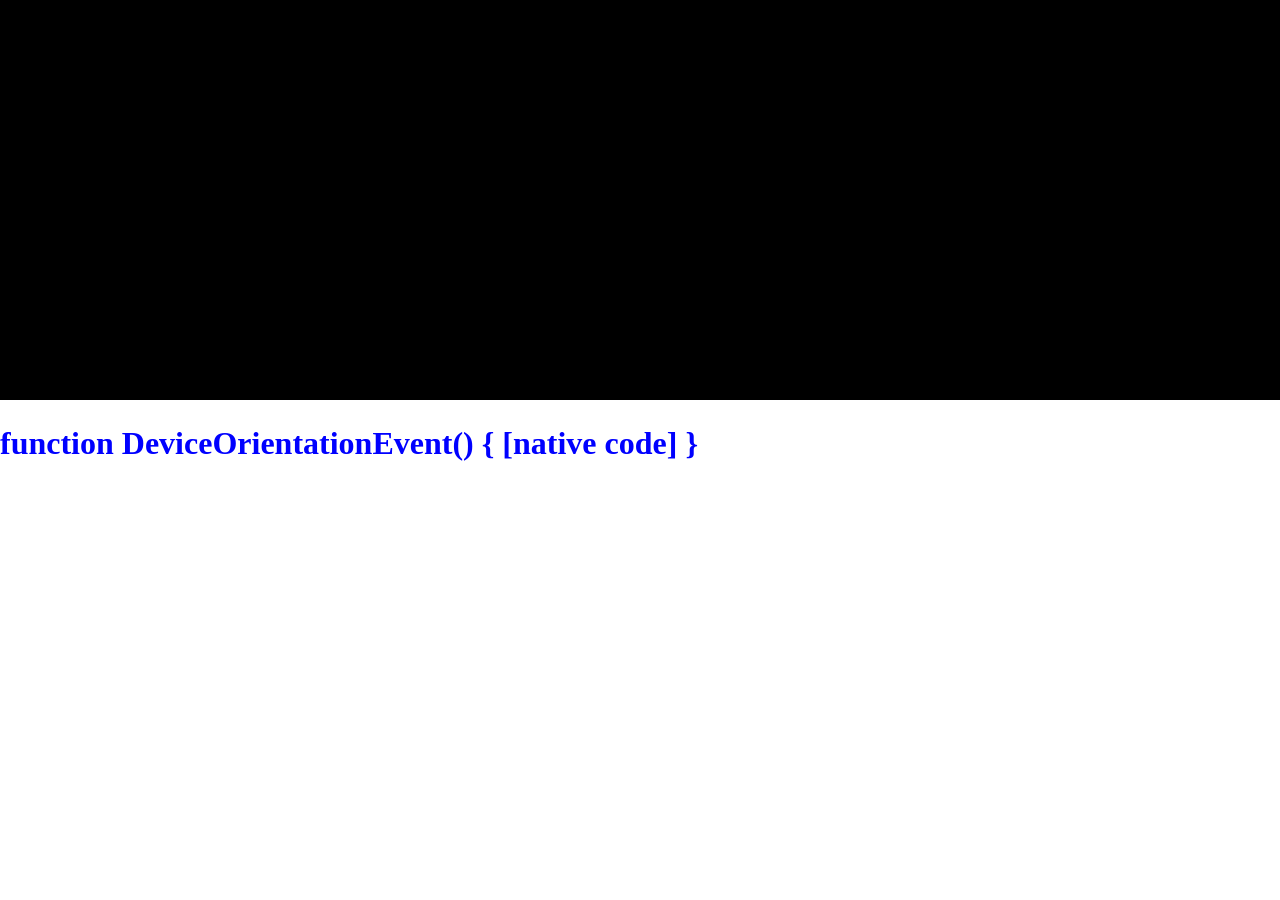
==== app/index.html @ 37859ecc "update" ====
<!DOCTYPE html>
<html>
    <head>
        <title>PiDrive</title>
        <script src="./script.js"></script>
        <link rel="stylesheet" href="./style.css">
    </head>

    <body onload="onload();">
        <canvas id="screen" width="" height=""></canvas>
        <h1 id="text"></h1>
    </body>
</html>
---- app/style.css ----
h1 {
    color: blue;
}

#screen {
    background-color: black;
}

html, body {
    width: 100%;
    height: 100%;
    margin-top: 0%;
    margin-left: 0%;
}
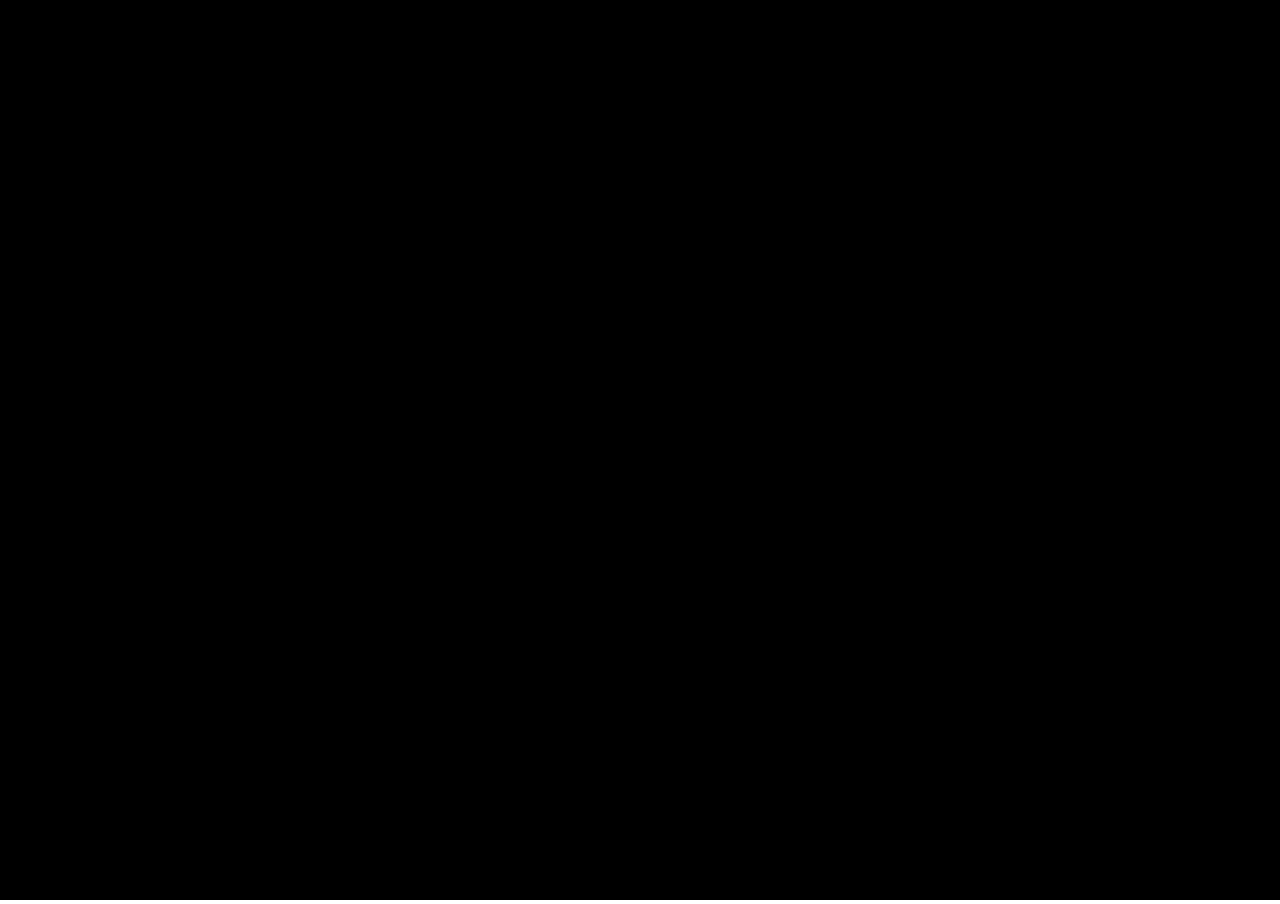
==== commit 0225dc45: "update" ====
--- a/app/index.html
+++ b/app/index.html
@@ -8,6 +8,5 @@
 
     <body onload="onload();">
         <canvas id="screen" width="" height=""></canvas>
-        <h1 id="text"></h1>
     </body>
-</html>+</html>
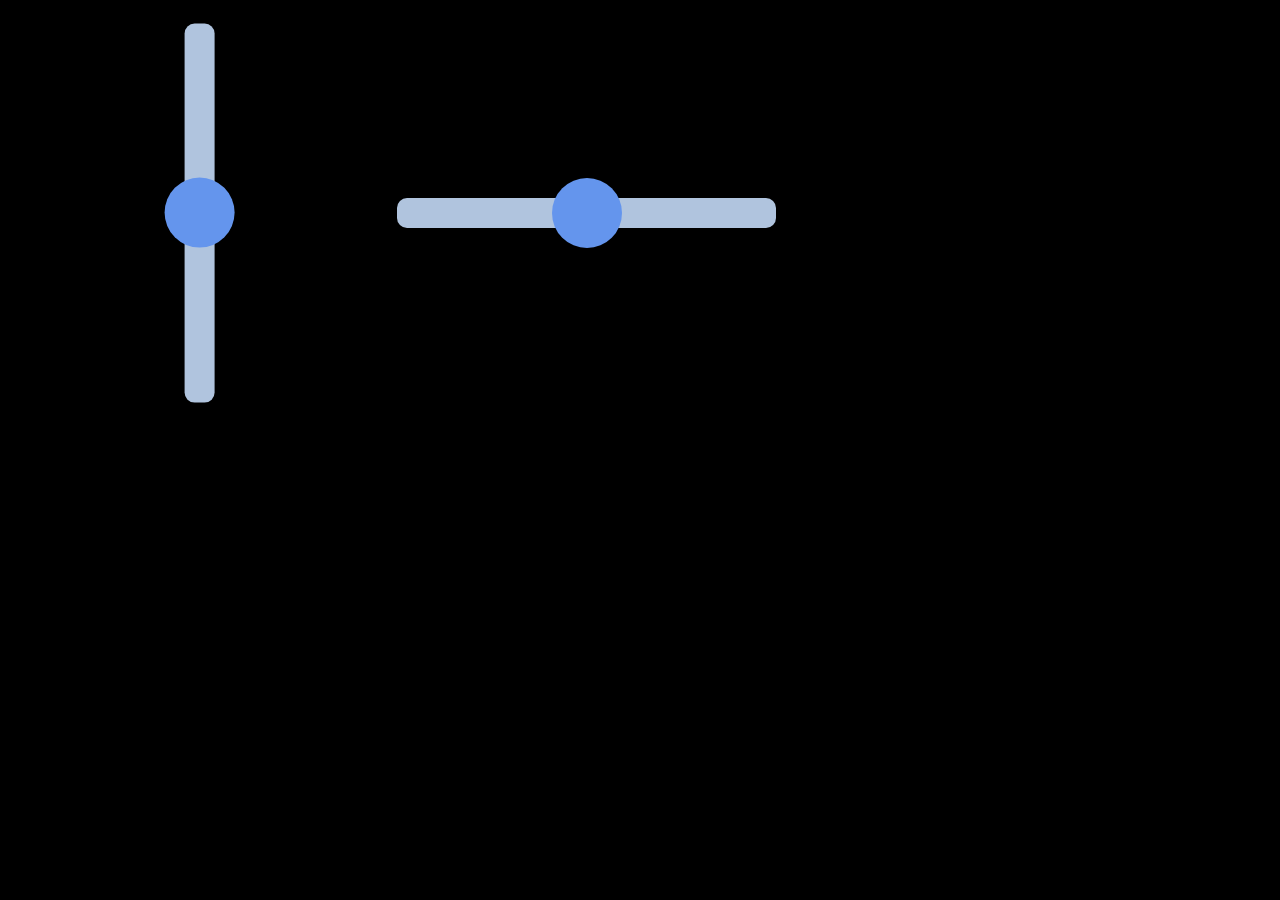
==== commit 01fe8565: "update" ====
--- a/app/index.html
+++ b/app/index.html
@@ -7,6 +7,10 @@
     </head>
 
     <body onload="onload();">
-        <canvas id="screen" width="" height=""></canvas>
+        <div>
+            <input id="slider1" type="range" min="0" max="100" step="1">
+            <input id="slider2" type="range" min="0" max="100" step="1">
+        </div>
+        <h1 id="val"></h1>
     </body>
 </html>
--- a/app/style.css
+++ b/app/style.css
@@ -1,14 +1,34 @@
-h1 {
-    color: blue;
-}
-
-#screen {
+body {
     background-color: black;
 }
 
-html, body {
-    width: 100%;
-    height: 100%;
-    margin-top: 0%;
-    margin-left: 0%;
+#slider1 {
+    transform: rotate(270deg);
+    margin-top: 15%;
+    appearance: none;
+    width: 30%;
+    height: 30px;
+    border-radius: 10px;
+    background-color: lightsteelblue;
+}
+
+#slider2 {
+    margin-top: 15%;
+    appearance: none;
+    height: 30px;
+    width: 30%;
+    border-radius: 10px;
+    background-color: lightsteelblue;
+}
+
+::-webkit-slider-thumb {
+    appearance: none;
+    width: 70px;
+    height: 70px;
+    border-radius: 50%;
+    background-color: cornflowerblue;
+}
+
+h1 {
+    color: azure;
 }
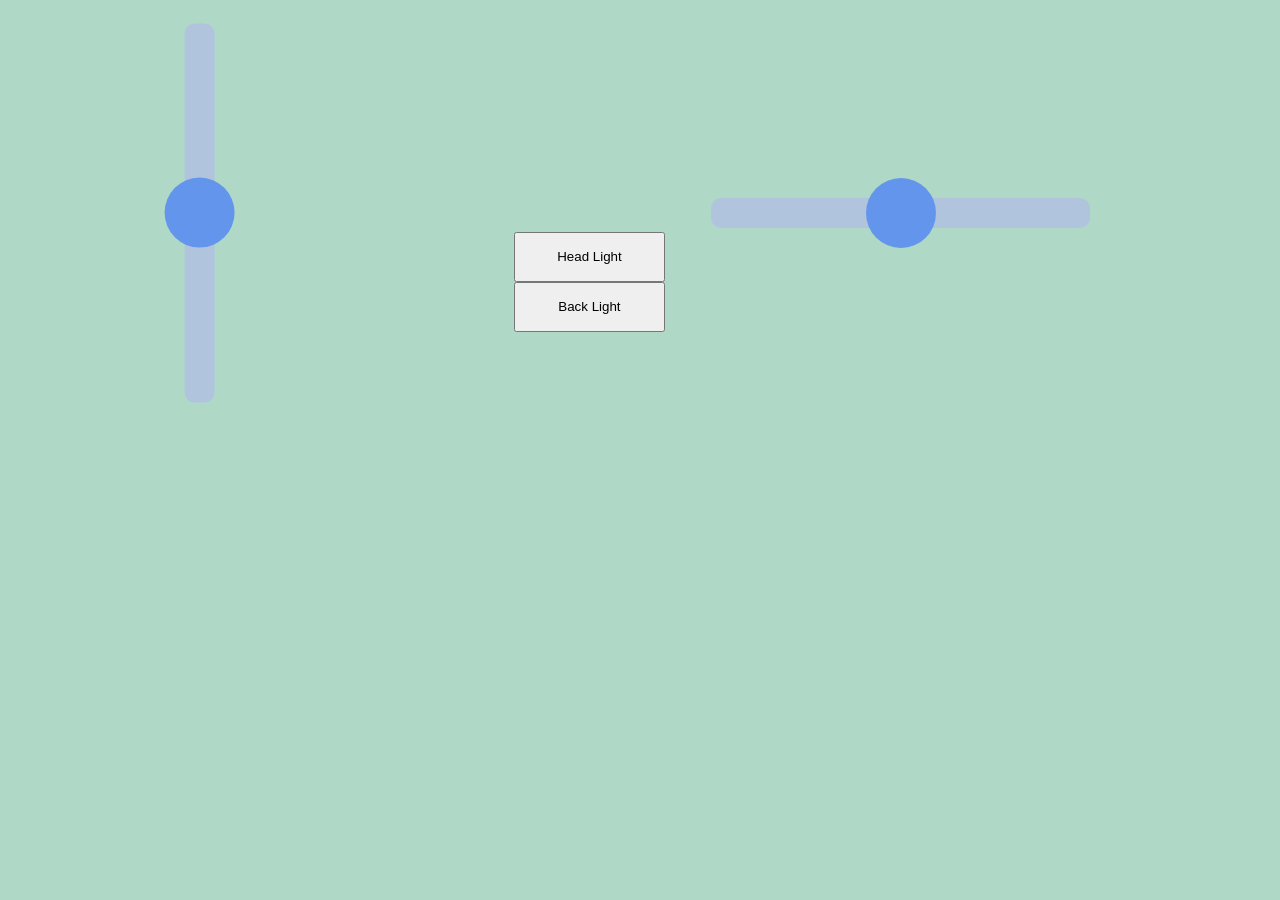
==== commit 8d8c39d9: "add remote control web application" ====
--- a/app/index.html
+++ b/app/index.html
@@ -7,10 +7,13 @@
     </head>
 
     <body onload="onload();">
-        <div>
+        <div id="sliders">
             <input id="slider1" type="range" min="0" max="100" step="1">
             <input id="slider2" type="range" min="0" max="100" step="1">
         </div>
-        <h1 id="val"></h1>
+	<div id="buttons">
+		<button class="btn" id="head">Head Light</button>
+		<button class="btn" id="back">Back Light</button>
+	</div>
     </body>
 </html>
--- a/app/style.css
+++ b/app/style.css
@@ -1,5 +1,5 @@
 body {
-    background-color: black;
+    background-color: rgb(176, 216, 199);
 }
 
 #slider1 {
@@ -14,6 +14,7 @@
 
 #slider2 {
     margin-top: 15%;
+    margin-left: 25%;
     appearance: none;
     height: 30px;
     width: 30%;
@@ -29,6 +30,16 @@
     background-color: cornflowerblue;
 }
 
-h1 {
-    color: azure;
-}+#sliders {
+	margin-top: 0%;
+}
+
+#buttons {
+	margin-left: 40%;
+}
+
+.btn {
+	display: block;
+	width: 20%;
+	height: 50px;
+}
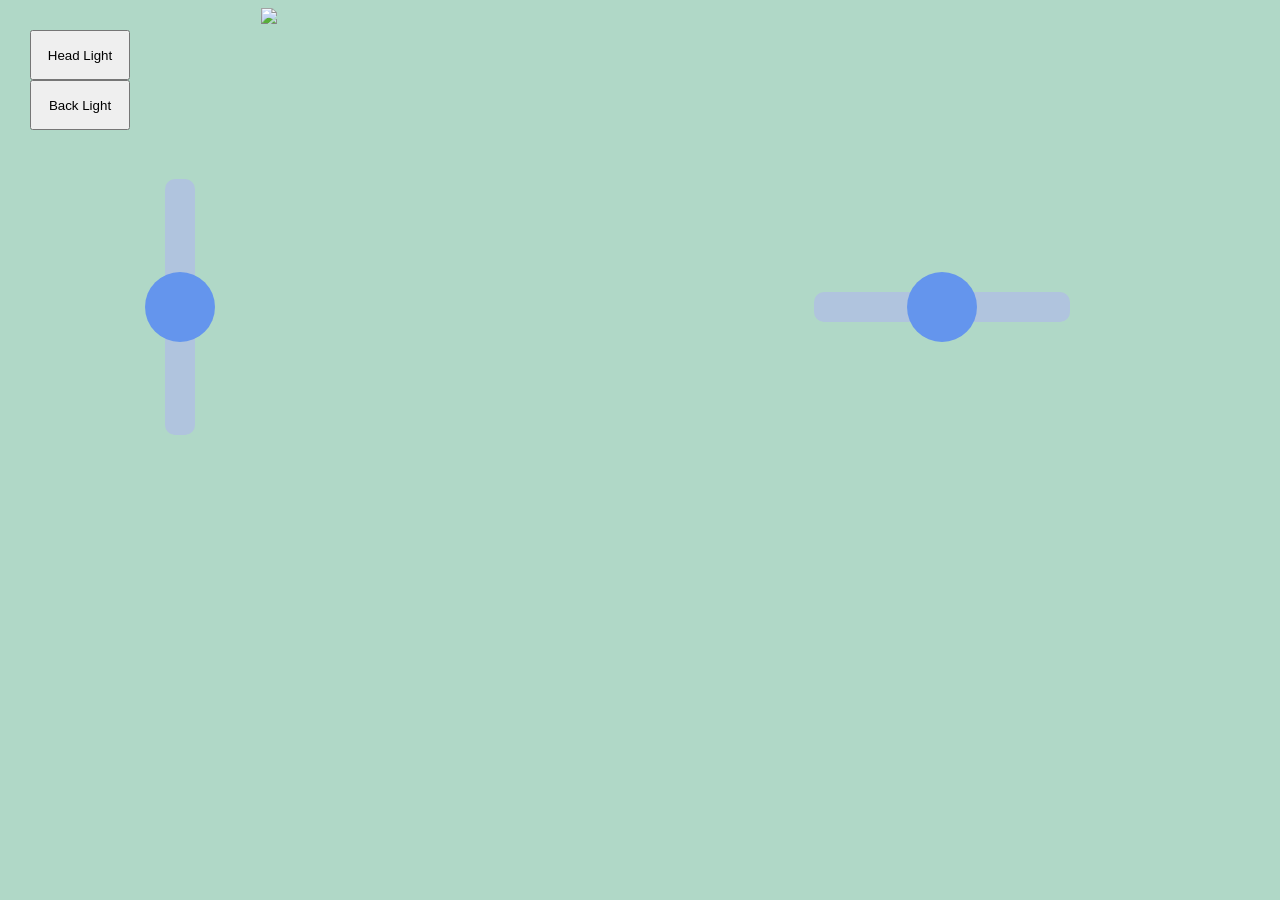
==== commit 51a233c0: "new!" ====
--- a/app/index.html
+++ b/app/index.html
@@ -7,13 +7,14 @@
     </head>
 
     <body onload="onload();">
+        <img src="http://raspberrypi.local:8888/stream.mjpg" class="image">
         <div id="sliders">
-            <input id="slider1" type="range" min="0" max="100" step="1">
-            <input id="slider2" type="range" min="0" max="100" step="1">
+            <input id="slider1" type="range" min="0" max="100" step="1" class="inputs">
+            <input id="slider2" type="range" min="0" max="100" step="1" class="inputs">
         </div>
-	<div id="buttons">
-		<button class="btn" id="head">Head Light</button>
-		<button class="btn" id="back">Back Light</button>
-	</div>
+        <div id="buttons">
+            <button class="btn inputs" id="head">Head Light</button>
+            <button class="btn inputs" id="back">Back Light</button>
+        </div>
     </body>
 </html>
--- a/app/style.css
+++ b/app/style.css
@@ -6,7 +6,7 @@
     transform: rotate(270deg);
     margin-top: 15%;
     appearance: none;
-    width: 30%;
+    width: 20%;
     height: 30px;
     border-radius: 10px;
     background-color: lightsteelblue;
@@ -14,10 +14,11 @@
 
 #slider2 {
     margin-top: 15%;
-    margin-left: 25%;
+    margin-left: 500px;
+    margin-right: 0px;
     appearance: none;
     height: 30px;
-    width: 30%;
+    width: 20%;
     border-radius: 10px;
     background-color: lightsteelblue;
 }
@@ -31,15 +32,30 @@
 }
 
 #sliders {
-	margin-top: 0%;
+	/*margin-top: 0%;*/
+    width: 100%;
+    height: 30%;
+    position: absolute;
+    top: 100px;
+    left: 50px;
 }
 
 #buttons {
-	margin-left: 40%;
+	/*margin-left: 40%;*/
+    position: absolute;
+    top: 30px;
+    left: 30px;
 }
 
 .btn {
 	display: block;
-	width: 20%;
+	width: 100px;
 	height: 50px;
 }
+
+.image {
+    position: relative;
+    margin-left: 20%;
+    width: auto;
+    height:80vh;
+}
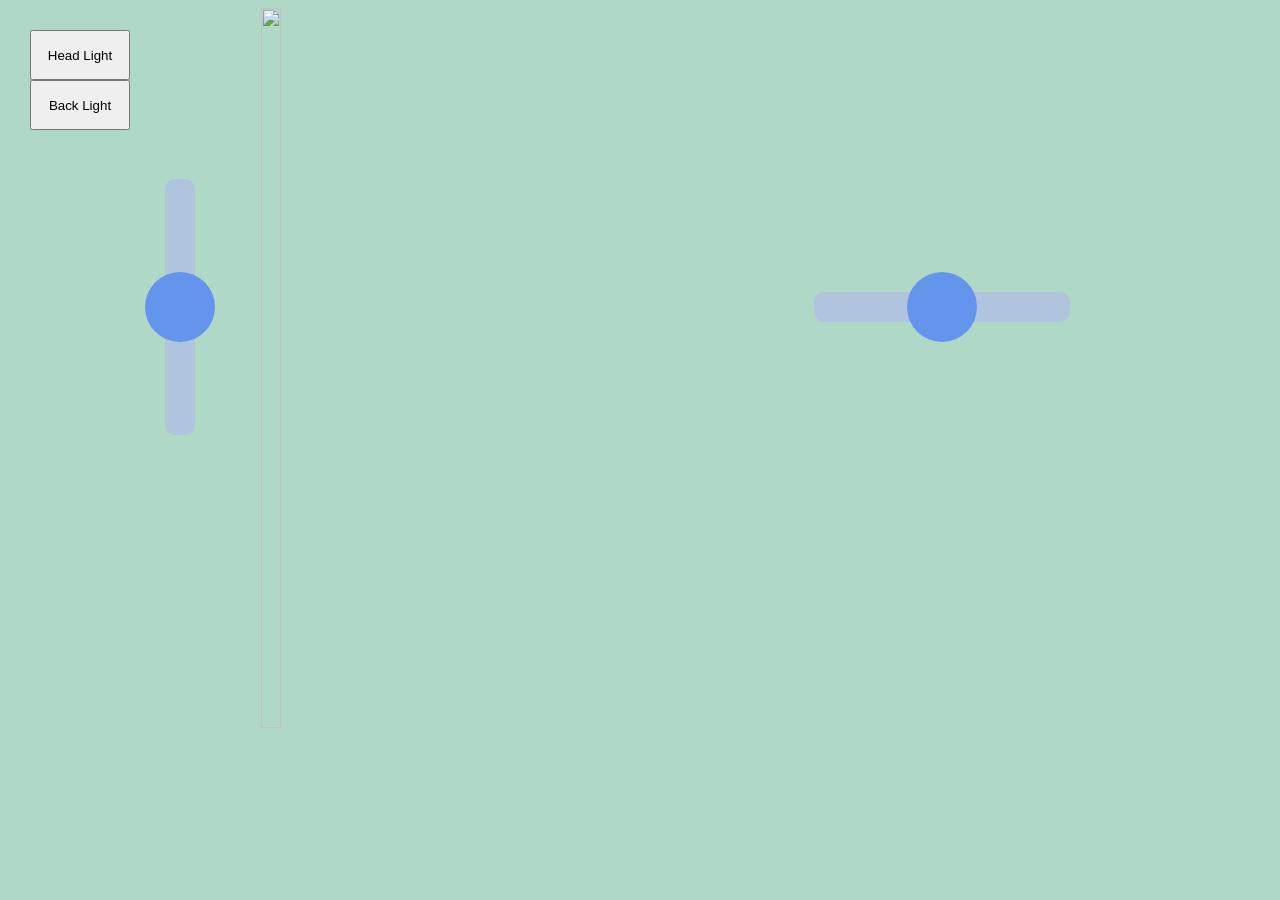
==== commit 78be3fa7: "test" ====
--- a/app/index.html
+++ b/app/index.html
@@ -7,7 +7,7 @@
     </head>
 
     <body onload="onload();">
-        <img src="http://raspberrypi.local:8888/stream.mjpg" class="image">
+        <img src="http://raspberrypi.local:8888/stream.mjpg" class="image" width="640" height="480">
         <div id="sliders">
             <input id="slider1" type="range" min="0" max="100" step="1" class="inputs">
             <input id="slider2" type="range" min="0" max="100" step="1" class="inputs">
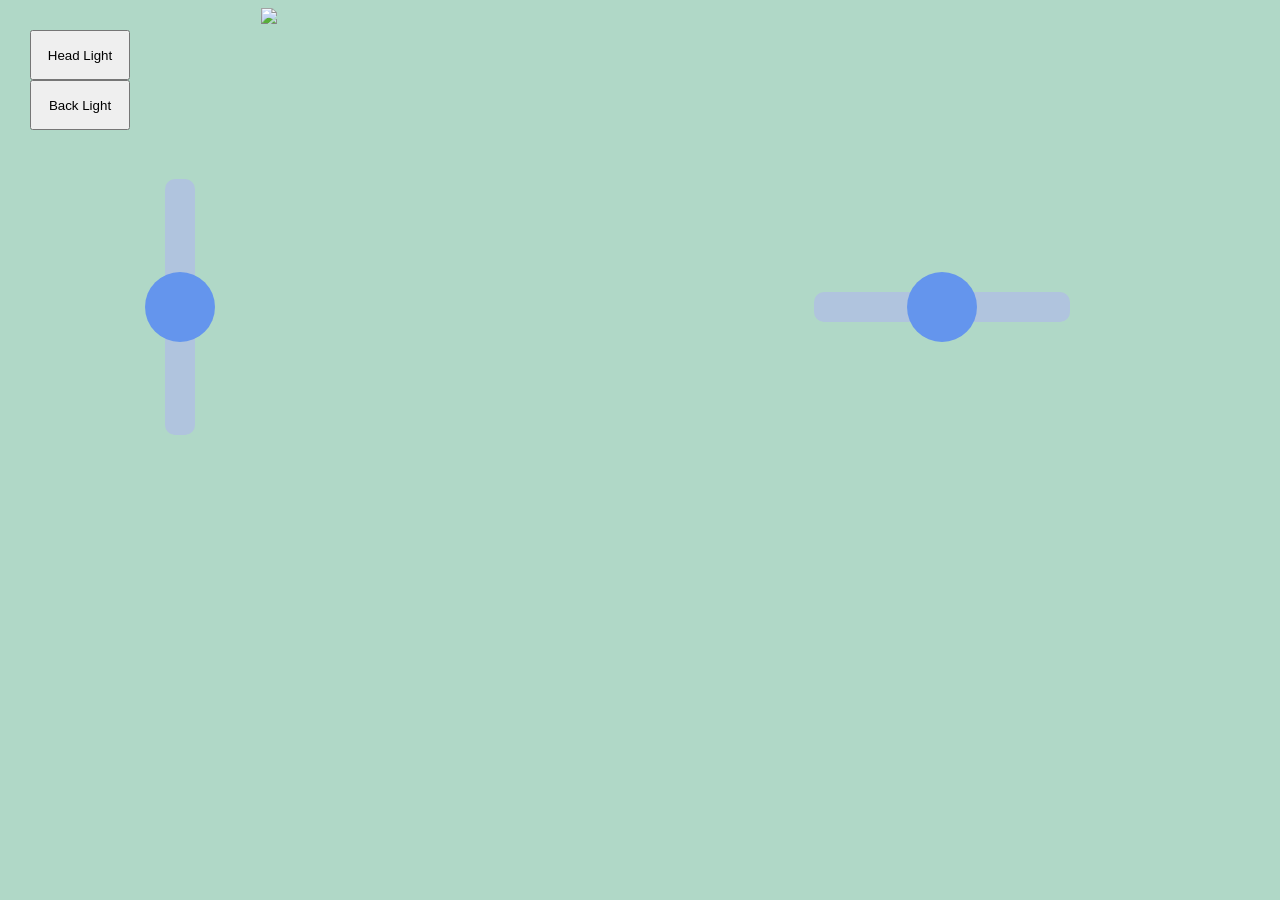
==== commit 8b28d763: "update" ====
--- a/app/index.html
+++ b/app/index.html
@@ -7,7 +7,7 @@
     </head>
 
     <body onload="onload();">
-        <img src="http://raspberrypi.local:8888/stream.mjpg" class="image" width="640" height="480">
+        <img src="stream.mjpg" class="image">
         <div id="sliders">
             <input id="slider1" type="range" min="0" max="100" step="1" class="inputs">
             <input id="slider2" type="range" min="0" max="100" step="1" class="inputs">
--- a/app/style.css
+++ b/app/style.css
@@ -56,6 +56,5 @@
 .image {
     position: relative;
     margin-left: 20%;
-    width: auto;
-    height:80vh;
-}+    width: 50%;
+}
